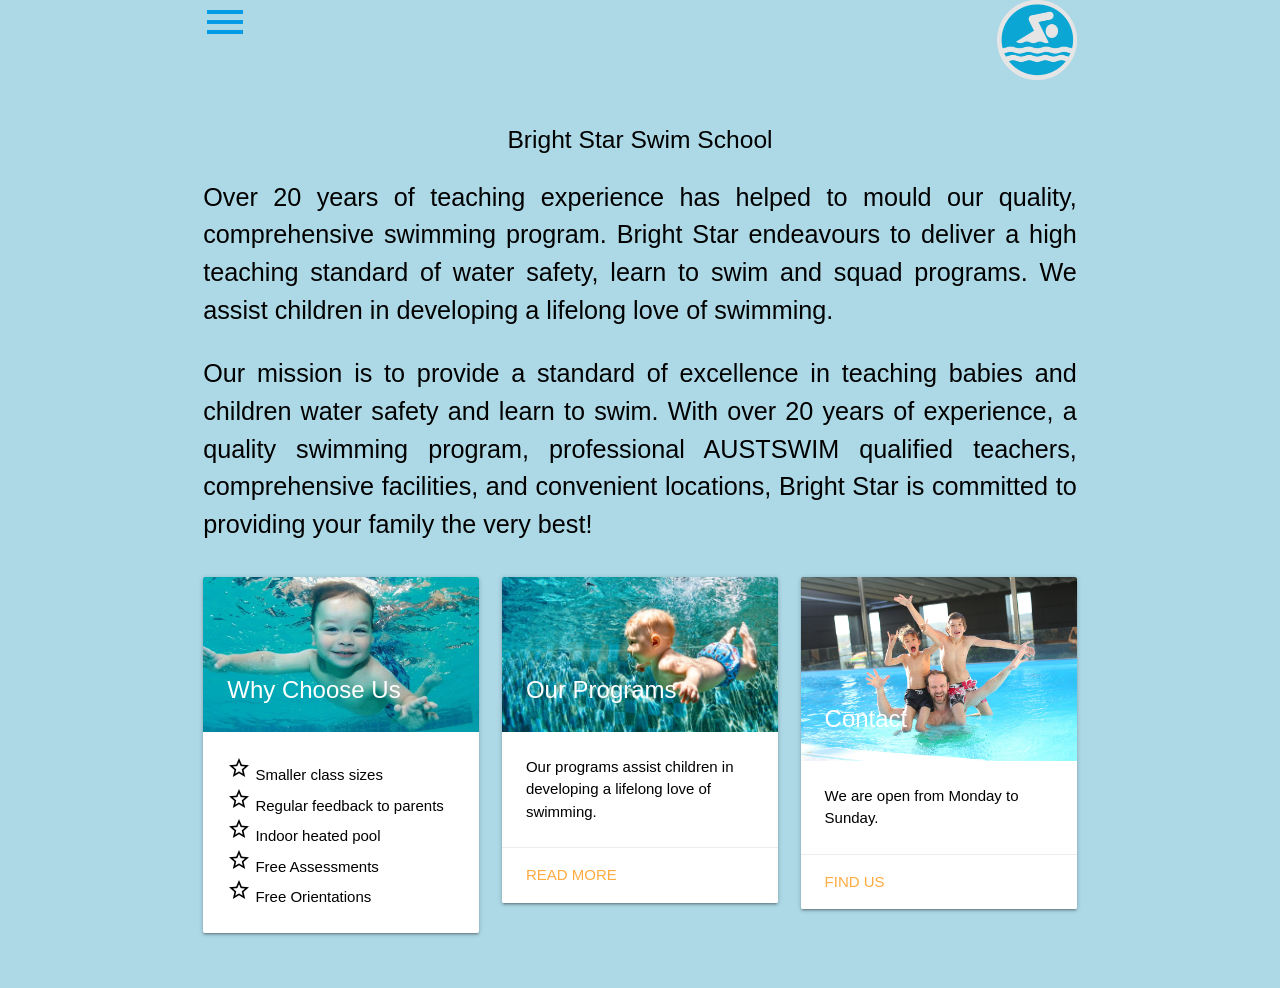
==== index.html @ cf5e9abb "0918" ====
<!DOCTYPE html>
<html lang="en">

<head>
  <!--Let browser know website is optimized for mobile-->
  <meta charset="UTF-8">
  <meta name="viewport" content="width=device-width, initial-scale=1.0">
  <title>Bright Star Swim School</title>
  <link href="./manifest.json" />
  <link rel="stylesheet" href="./css/style.css" />
  <script src="./app.js" defer></script>
  <link rel="stylesheet" href="https://use.fontawesome.com/releases/v5.0.6/css/all.css" />

  <!--Import Google Icon Font-->
  <link href="https://fonts.googleapis.com/icon?family=Material+Icons" rel="stylesheet">
  <!-- Compiled and minified CSS -->
  <link rel="stylesheet" href="https://cdnjs.cloudflare.com/ajax/libs/materialize/1.0.0/css/materialize.min.css">

</head>

<body class="container">
  <header>
    <div class="row">
      <!-- sidebar -->
      <div class="col s2">
        <ul id="slide-out" class="sidenav">
          <li class="navshow" id="register" onclick="fre()"><a class="waves-effect" href="#registerpage"><i
                class="material-icons">account_box</i>Register</a>
          </li>
          <li class="navshow" id="login" onclick="flogin()"><a class="waves-effect" href="#registerpage"><i
                class="material-icons">account_box</i>Log In</a>
          </li>
          <li class="navshow" id="logout" onclick="flogout()"><a class="waves-effect" href="#registerpage"><i
                class="material-icons">account_box</i>Log Out</a>
          </li>
          <li class="navshow" id="home" onclick="fho()"><a class="waves-effect" href="#homepage"><i
                class="material-icons">home</i>Home</a>
          </li>
          <li class="navshow" id="program" onclick="fpr()"><a class="waves-effect" href="#programpage"><i
                class="material-icons">view_list</i>Programs</a>
          </li>
          <li class="navshow" id="classes" onclick="fcl()"><a class="waves-effect" href="#classpage"><i
                class="material-icons">access_time</i>Search
              Classes</a></li>
          <li class="navshow" id="enroll" onclick="fen()"><a class="waves-effect" href="#enrollpage"><i
                class="material-icons">filter_center_focus</i>Enroll</a>
          </li>
          <li class="navshow" id="myclass" onclick="fmy()"><a class="waves-effect" href="#myclasspage"><i
                class="material-icons">class</i>My
              Class</a></li>
          <li class="navshow" id="contact" onclick="fco()"><a class="waves-effect" href="#contactpage"><i
                class="material-icons">contact_phone</i>Contact</a>
          </li>
          <li>
            <div class="divider"></div>
          </li>
          <li class="navshow" id="setting" onclick="fse()"><a class="waves-effect" href="#settingpage"><i
                class="material-icons">settings</i>Account
              Setting</a></li>
        </ul>
        <a href="#" data-target="slide-out" class="sidenav-trigger"><i class="material-icons"
            style="padding: 10px; transform: scale(2);">menu</i></a>
      </div>
      <div class="col s10">
        <img width="80px" height="80px" src="images/swim.png" alt="logo" />
      </div>
    </div>
  </header>

  <section>
    <!-- register page-->
    <div class="display" id="registerpage">
      <h5>Register to be Student</h5>
      <fieldset class="section container">
        <div class="row">
          <div class="col s12">
            <!-- username -->
            <div class="row">
              <div class="input-field col s12">
                <i class="material-icons prefix">people</i>
                <input class="validate" id="un" type="text" title="user name" pattern="(?!.*fuck)[A-Za-z]{3,128}"
                  name="username" required />
                <label for="un">User Name</label>
                <div class="error" id="errorun">
                  Please enter a valid username
                </div>
              </div>
            </div>
            <!-- email -->
            <div class="row">
              <div class="input-field col s12">
                <i class="material-icons prefix">email</i>
                <input class="em validate" id="em" type="email" pattern="[a-z0-9._%+-]+@[a-z0-9.-]+\.[a-z]{2,}$"
                  title="email" name="email" required />
                <label for="em">Email</label>
                <!-- <span class="helper-text" data-error="wrong" data-success="right">Helper text</span> -->
                <div class="error" id="errorem">Please enter a valid Email</div>
              </div>
            </div>
            <!-- password1 -->
            <a class="btn-flat tooltipped" data-position="bottom"
              data-tooltip="Must contain at least one number and one uppercase and lowercase letter, and at least 8 or more characters">password
              rules</a>
            <div class="row">
              <div class="input-field col s12">
                <i class="material-icons prefix">vpn_key</i>
                <input id="psw1a" type="password" class="validate" pattern="(?=.*\d)(?=.*[a-z])(?=.*[A-Z]).{8,}"
                  minlength="8" required>
                <label for="psw1a">Password</label>
                <div class="error" id="errorpsw1">
                  <p>Password must contain the following:</p>
                  <p>A <b>lowercase</b> letter</p>
                  <p>A <b>capital (uppercase)</b> letter</p>
                  <p>A <b>number</b></p>
                  <p>Minimum <b>8 characters</b></p>
                </div>
              </div>
            </div>
            <!-- password2 -->
            <div class="row">
              <div class="input-field col s12">
                <i class="material-icons prefix">vpn_key</i>
                <input id="psw2a" type="password" class="validate" pattern="(?=.*\d)(?=.*[a-z])(?=.*[A-Z]).{8,}"
                  minlength="8" required>
                <label for="psw2a">Password Again</label>
                <div class="error" id="errorpsw2">
                  <p>Password must contain the following:</p>
                  <p class="invalid">A <b>lowercase</b> letter</p>
                  <p class="invalid">A <b>capital (uppercase)</b> letter</p>
                  <p class="invalid">A <b>number</b></p>
                  <p class="invalid">Minimum <b>8 characters</b></p>
                </div>
                <div class="error" id="samepsw">
                  <p>Two passwords are not same.</p>
                </div>
              </div>
              <button class="btn light-blue" onclick="revealPasswords()" type="button" style="margin-left: 20px;"><i
                  class="material-icons">remove_red_eye</i></button>
            </div>

            <button class="btn-floating btn-large pulse light-blue" type="submit" name="action"
              onclick="handleReg(event)">Go
            </button>
      </fieldset>
    </div>

    <!-- login page -->
    <div class="display row" id="loginpage">
      <h5>Log In</h5>
      <fieldset class="section">
        <div class="row">
          <div class="col s12">
            <!-- username -->
            <div class="row">
              <div class="input-field col s12">
                <i class="material-icons prefix">people</i>
                <input class="validate" id="unb" type="text" title="user name" pattern="(?!.*fuck)[A-Za-z]{3,128}"
                  name="username" required />
                <label for="unb">User Name</label>
              </div>
            </div>
            <!-- password -->
            <div class="row">
              <div class="input-field col s12">
                <i class="material-icons prefix">vpn_key</i>
                <input id="psw1b" type="password" class="validate" minlength="3" required>
                <label for="psw1b">Password</label>
              </div>
            </div>
            <!-- remeber me -->
            <label>
              <input type="checkbox" class="filled-in" checked="checked" />
              <span>Remeber Me</span>
            </label>

            <button class="btn waves-effect waves-light light-blue" type="submit" name="action"
              onclick="submitLogin(event)">Submit
              <i class="material-icons right">send</i>
            </button>

            <div id="welcomearea"></div>
      </fieldset>

    </div>

    <!-- homepage -->
    <div class="display" id="homepage">
      <div class="row">
        <div class="col s12" style="text-align:justify">
          <h5>Bright Star Swim School</h5>
          <p class="flow-text">Over 20 years of teaching experience has helped to mould our quality,
            comprehensive
            swimming program. Bright Star endeavours to deliver a high teaching standard of water safety, learn to swim
            and squad programs. We assist children in developing a lifelong love of swimming.</p>
          <p class="flow-text">Our mission is to provide a standard of excellence in teaching babies and children water
            safety and learn to swim. With over 20 years of experience, a quality swimming program, professional
            AUSTSWIM qualified teachers, comprehensive facilities, and convenient locations, Bright Star is committed to
            providing your
            family the very best!</p>
        </div>
        <div class="row">
          <div class="col s12 m4">
            <div class="card">
              <div class="card-image">
                <img src="images/1.jpg">
                <span class="card-title">Why Choose Us</span>
              </div>
              <div class="card-content">
                <p><i class="material-icons">star_border</i> Smaller class sizes</p>
                <p><i class="material-icons">star_border</i> Regular feedback to parents</p>
                <p><i class="material-icons">star_border</i> Indoor heated pool</p>
                <p><i class="material-icons">star_border</i> Free Assessments</p>
                <p><i class="material-icons">star_border</i> Free Orientations</p>
              </div>
            </div>
          </div>
          <div class="col s12 m4">
            <div class="card">
              <div class="card-image">
                <img src="images/2.jpg">
                <span class="card-title">Our Programs</span>
              </div>
              <div class="card-content">
                <p>Our programs assist children in developing
                  a lifelong love of swimming.</p>
              </div>
              <div class="card-action">
                <a href="#programpage" onclick="fpr()">read more</a>
              </div>
            </div>
          </div>
          <div class="col s12 m4">
            <div class="card">
              <div class="card-image">
                <img src="images/3.jpg">
                <span class="card-title">Contact</span>
              </div>
              <div class="card-content">
                <p>We are open from Monday to Sunday.</p>
              </div>
              <div class="card-action">
                <a href="#contactpage" onclick="fco()">find us</a>
              </div>
            </div>
          </div>
        </div>
      </div>


    </div>

    <!-- program intro page-->
    <div class="display" id="programpage">
      <div id="programs"></div>
      <div class="row">
        <div class="col s12">
          <div class="card">
            <div class="card-image">
              <img src="images/1.jpg">
              <span class="card-title">Parent & Baby</span>
            </div>
            <div class="card-content">
              <h5>6 Months to 3 Years Old</h5>
              <p>Parent & Baby is focused on developing trust between parent and child in the water, while
                re-enforcing safety skills in and around the water</p>
              <h6>requirement:</h6>
              <p>none</p>
            </div>
            <div class="card-action">
              <a href="#enrollpage" onclick="fen()">enroll now</a>
            </div>
          </div>
        </div>
        <div class="col s12">
          <div class="card">
            <div class="card-image">
              <img src="images/1.jpg">
              <span class="card-title">Parent & Baby</span>
            </div>
            <div class="card-content">
              <h5>6 Months to 3 Years Old</h5>
              <p>Parent & Baby is focused on developing trust between parent and child in the water, while
                re-enforcing safety skills in and around the water</p>
              <h6>requirement:</h6>
              <p>none</p>
            </div>
            <div class="card-action">
              <a href="#enrollpage" onclick="fen()">enroll now</a>
            </div>
          </div>
        </div>
        <div class="col s12">
          <div class="card">
            <div class="card-image">
              <img src="images/1.jpg">
              <span class="card-title">Parent & Baby</span>
            </div>
            <div class="card-content">
              <h5>6 Months to 3 Years Old</h5>
              <p>Parent & Baby is focused on developing trust between parent and child in the water, while
                re-enforcing safety skills in and around the water</p>
              <h6>requirement:</h6>
              <p>none</p>
            </div>
            <div class="card-action">
              <a href="#enrollpage" onclick="fen()">enroll now</a>
            </div>
          </div>
        </div>
      </div>
    </div>

    <!-- all classes page-->
    <div class="display" id="classpage">
      <h5>Search Classes</h5>
      <!-- program filter -->
      <div class="row">
        <div class="input-field col s8">
          <select>
            <option value="" disabled selected>by program</option>
            <option value="1">parent and baby</option>
            <option value="2">leap frog</option>
            <option value="3">safe swimming</option>
            <option value="4">swim perfect</option>
            <option value="5">pre-team</option>
          </select>
        </div>
        <div class="input-field col s4">
          <a class="waves-effect waves-light btn light-blue" onclick="getClassesByProgram()">search</a>
        </div>
      </div>
      <!-- class-time filter -->
      <div class="row">
        <div class="input-field col s8">
          <select>
            <option value="" disabled selected>by time</option>
            <option value="1">Mon</option>
            <option value="2">Tue</option>
            <option value="3">wed</option>
            <option value="4">Thu</option>
            <option value="5">Fri</option>
            <option value="6">Sat</option>
          </select>
        </div>
        <div class="input-field col s4">
          <a class="waves-effect waves-light btn light-blue" onclick="getClassesByTime()">search</a>
        </div>
      </div>
      <div id="showclasses"></div>
    </div>

    <!-- enroll page -->
    <div id="enrollpage" class="display">
      <h5>Enroll a Class</h5>
      <fieldset class="section container">
        <div class="row">
          <div class="col s12">
            <!-- first name -->
            <div class="row">
              <div class="input-field col s12">
                <i class="material-icons prefix">child_care</i>
                <input class="validate" id="fn" type="text" title="first name" pattern="(?!.*fuck)[A-Za-z]{3,128}"
                  name="first name" required />
                <label for="fn">Student's First Name</label>
                <div class="error" id="errorfn">
                  Please enter a valid first name
                </div>
              </div>
            </div>
            <!-- last name -->
            <div class="row">
              <div class="input-field col s12">
                <i class="material-icons prefix">account_circle</i>
                <input class="validate" id="ln" type="text" title="last name" pattern="(?!.*fuck)[A-Za-z]{3,128}"
                  name="last name" required />
                <label for="ln">Student's Last Name</label>
                <div class="error" id="errorln">
                  Please enter a valid first name
                </div>
              </div>
            </div>
            <!-- gender -->
            <div class="row" id="gender">
              <i class="material-icons">wc</i>
              <p>
                <label>
                  <input class="with-gap gender" name="group" type="radio" />
                  <span>male</span>
                </label>
              </p>
              <p>
                <label>
                  <input class="with-gap gender" name="group" type="radio" />
                  <span>female</span>
                </label>
              </p>
              <p>
                <label>
                  <input class="with-gap gender" name="group" type="radio" />
                  <span>other</span>
                </label>
              </p>
              <div class="error" id="errorgender"></div>
            </div>
            <!-- birthdate -->
            <div class="row">
              <div class="input-field col s12">
                <i class="material-icons prefix">cake</i>
                <input type="text" class="datepicker validate" id="dob" type="date" title="date of birth"
                  name="date of birth" max="August 01,2020" required />
                <label for="dob">Date of Birth</label>
                <div class="error" id="errordob">
                  Please input a valid data of birth
                </div>
              </div>
            </div>
            <!-- phone -->
            <div class="row">
              <div class="input-field col s12">
                <i class="material-icons prefix">phone</i>
                <input class="validate" id="p2" type="text" pattern="[0-9{6}" minlength="6" maxlength="20" title="phone"
                  name="phone" required />
                <label for="p2">Phone</label>
                <div class="error" id="errorp2">Please enter a valid phone</div>
              </div>
            </div>
            <!-- address -->
            <!-- <div class="row">
              <div class="input-field col s12">
                <i class="material-icons prefix">account_balance</i>
                <input class="validate" id="ad" type="text" pattern="[0-9{6}" minlength="6" maxlength="20"
                  title="address" name="address" required />
                <label for="ad">Address</label>
                <div class="error" id="errorad">Please enter a valid address</div>
              </div>
            </div> -->
            <div class="row">
              <div class="input-field col s12">
                <i class="material-icons prefix">account_balance</i>
                <input type="search" class="form-input validate" id="addrs_1" placeholder="Address" autocomplete="off_1"
                  required></input>
                <input type="search" class="form-input validate" id="suburb" placeholder="Suburb" autocomplete="off_1"
                  required></input>
                <input type="search" class="form-input validate" id="state" placeholder="State" autocomplete="off_1"
                  required></input>
                <input type="search" class="form-input validate" id="postcode" placeholder="Postcode"
                  autocomplete="off_1" required></input>
                <div class="error" id="errorad">Please enter a valid address</div>
              </div>
            </div>

            <!-- program  -->
            <div class="input-field col s12">
              <i class="material-icons prefix">event</i>
              <select id="pro" required>
                <option value="" disabled selected>Choose Program</option>
                <option value="1">Option 1</option>
                <option value="2">Option 2</option>
                <option value="3">Option 3</option>
                <option value="4">Option 4</option>
                <option value="5">Option 5</option>
                <option value="6">Option 6</option>
              </select>
              <div class="error" id="errorpro">Please choose a program</div>
            </div>
            <!-- class -->
            <div class="input-field col s12">
              <i class="material-icons prefix">access_alarms</i>
              <select id="cla" required>
                <option value="" disabled selected>Choose Class Time</option>
                <option value="1">Option 1</option>
                <option value="2">Option 2</option>
                <option value="3">Option 3</option>
                <option value="4">Option 4</option>
                <option value="5">Option 5</option>
                <option value="6">Option 6</option>
              </select>
              <div class="error" id="errorcla">Please choose a class time</div>
            </div>
            <!-- special health conditions -->
            <div class="col s12">
              <div class="row">
                <div class="input-field col s12">
                  <i class="material-icons prefix">mode_edit</i>
                  <textarea id="textarea2" class="materialize-textarea" data-length="200"></textarea>
                  <label for="textarea2">Special Health Conditions</label>
                </div>
              </div>
            </div>

            <!-- Modal Trigger + waves effect -->
            <a class="waves-effect waves-light btn modal-trigger light-blue" href="#modal1"
              style="margin-left:10px;">Policies</a>
            <!-- Modal Structure -->
            <div id="modal1" class="modal">
              <div class="modal-content">
                <h4>Policies</h4>
                <p>All children under the age of 3, or those who are not fully potty-trained regardless of age, must
                  wear a fitted, reusable swim diaper. Cloth diapers, regular disposable diapers, or commercial swim
                  diapers (Huggies, Little Swimmers, or Pampers Splashers) are NOT acceptable.</p>
                <p>All families will be charged an on time registration fee. This fee is good until you drop out of the
                  program.</p>
                <p>I understand, agree, and acknowledge that there are risks inherent in sports activities conducted by
                  Bright Star Swim School, including but not limited to paralyzing injuries, brain injuries, and death.
                  These activities may be of a hazardous nature and/or may include activities such as swimming, diving,
                  a variety of strenuous exercise and physical activities. I willingly agree to comply with the stated
                  and customary terms and conditions for participation. If, however, I observe any unusual significant
                  hazard during my presence or participation, I will remove myself from participation and bring such to
                  the attention of Bright Star Swim School immediately.</p>
                <p>I hereby authorize any representatives of Bright Star to have the participant treated in any medical
                  emergency during his/her participation in the Activities. Further, the participant and/or
                  parent/guardian agrees to pay all costs associated with medical care for and transportation of the
                  participant. I have notified the Bright Star in writing of any
                  medical/health problems of which the Bright Star' staff should be aware prior to participating in the
                  Activities.</p>
              </div>
              <div class="modal-footer">
                <a href="#!" class="modal-close waves-effect waves-green btn-flat">ok, i understand</a>
              </div>
            </div>

            <!-- checkbox -->
            <div id="terms">
              <label>
                <input type="checkbox" id="checkit" />
                <span>Agree to Policies</span>
              </label>
            </div>
            <!-- submit and alert -->
            <div>
              <input id="submitme" type="submit" value="Enroll" onclick="validateEnroll(event)" disabled />
            </div>

            <div id="bigerror"></div>
          </div>
        </div>
      </fieldset>
    </div>


    <!-- my class page-->
    <div class="display" id="myclasspage">
      <div class="row">
        <div class="col s12 m6">
          <div class="card blue-grey darken-1">
            <div class="card-content white-text">
              <span class="card-title">My Class</span>
              <p>Program: Baby and Parent</p>
              <p>Class time: Monday 10am-10.30am</p>
              <p>Trainer: Dow Snow</p>
            </div>
            <div class="card-action">
              <a href="#">Student List</a>
              <a href="#">Check Photos</a>
            </div>
          </div>
        </div>
      </div>
    </div>

    <!-- contact page -->
    <div class="display" id="contactpage">

    </div>

    <!-- my account setting page-->
    <div class="display" id="settingpage">
      <!-- Switch light-->
      <div class="row">
        <h6>Turn On/Off the Light:</h6>
        <div class="switch">
          <label>
            On
            <input type="checkbox" id="bkndcheck" onchange="switchbg(this)">
            <span class="lever"></span>
            Off
          </label>
        </div>
      </div>
      <!-- change password -->
      <div class="row">
        <h6>Change Your Password:</h6>
        <div class="row">
          <div class="col s12">
            <!-- password1 -->
            <div class="row">
              <div class="input-field col s12">
                <i class="material-icons prefix">vpn_key</i>
                <input id="psw1" type="password" class="validate" pattern="(?=.*\d)(?=.*[a-z])(?=.*[A-Z]).{8,}"
                  minlength="8" required>
                <label for="password">New Password</label>
                <div class="error" id="errorpsw1">
                  <p>Password must contain the following:</p>
                  <p>A <b>lowercase</b> letter</p>
                  <p>A <b>capital (uppercase)</b> letter</p>
                  <p>A <b>number</b></p>
                  <p>Minimum <b>8 characters</b></p>
                </div>
              </div>
            </div>
            <!-- password2 -->
            <div class="row">
              <div class="input-field col s12">
                <i class="material-icons prefix">vpn_key</i>
                <input id="psw2" type="password" class="validate" pattern="(?=.*\d)(?=.*[a-z])(?=.*[A-Z]).{8,}"
                  minlength="8" required>
                <label for="password">New Password Again</label>
                <div class="error" id="errorpsw2">
                  <p>Password must contain the following:</p>
                  <p class="invalid">A <b>lowercase</b> letter</p>
                  <p class="invalid">A <b>capital (uppercase)</b> letter</p>
                  <p class="invalid">A <b>number</b></p>
                  <p class="invalid">Minimum <b>8 characters</b></p>
                </div>
                <div class="error" id="samepsw">
                  <p>Two passwords are not same.</p>
                </div>
              </div>
              <button class="btn light-blue" onclick="revealPasswords()" type="button" style="margin-left: 20px;"><i
                  class="material-icons">remove_red_eye</i></button>
            </div>
            <button class="btn blue" type="submit" name="action" onclick="validateP(event)">save
            </button>
          </div>
        </div>


      </div>
    </div>
  </section>
</body>

<script src="https://ajax.googleapis.com/ajax/libs/jquery/3.5.1/jquery.min.js"></script>
<!-- Compiled and minified JavaScript -->
<script src="https://cdnjs.cloudflare.com/ajax/libs/materialize/1.0.0/js/materialize.min.js"></script>

<script>
  $(document).ready(function () {
    $('.modal').modal();
  });
</script>
<script>
  $(document).ready(function () {
    $('.collapsible').collapsible();
  });
</script>
<script>
  $(document).ready(function () {
    $('.tooltipped').tooltip();
  });
</script>
<script>
  $(document).ready(function () {
    $('.datepicker').datepicker();
  });
</script>
<script>
  $(document).ready(function () {
    $('.sidenav').sidenav();
  });
</script>
<script>
  $(document).ready(function () {
    $('select').formSelect();
  });
</script>
<script>
  $(document).ready(function () {
    $('input#input_text, textarea#textarea2').characterCounter();
  });
</script>

</html>
---- css/style.css ----
* {
  -webkit-box-sizing: border-box;
  box-sizing: border-box;
}

html {
  font-family: Arial;
  font-size: 20px;
}

body {
  width: 100%;
  position: relative;
  margin: auto;
}

header {
  width: 100%;
  min-height: 50px;
  border-radius: 2px;
  margin-bottom: 30px;
}

header img {
  float: right;
}
h5{
  text-align: center;
}
fieldset {
  width: 100%;
  border: 1px solid lightblue;
  border-radius: 10px;
  background-color: white;
  padding: 50px;
}
legend {
  font-size: 1.6em;
}
#gender {
  width: 100%;
  display: flex;
  flex-wrap: wrap;
  justify-content: flex-start;
  margin: 20px 0;
}
.error {
  display: none;
  width: 100%;
  float: left;
  padding-left: 2%;
  font-size: 0.8em;
  color: red;
  margin: 20px 0;
}
input[type="button"],
input[type="submit"] {
  width: 100px;
  float: left;
  background-color: green;
  color: white;
  padding: 12px 20px;
  margin: 8px 0px;
  border: none;
  border-radius: 5px;
  text-align: center;
  cursor: pointer;
}
input[type="button"]:hover,
input[type="submit"]:hover {
  background-color: blue;
}
input[type="submit"]:disabled {
  background-color: grey;
  cursor: unset;
}
#terms {
  margin: 30px 10px;
}
#terms input[type="checkbox"] {
  width: 20px;
  height: 20px;
}
#submitme {
  min-width: 100px;
  font-size: 20px;
  padding: 12px 20px;
  margin: 30px 0;
  border: none;
  border-radius: 5px;
  text-align: center;
}
#bigerror {
  position: fixed;
  bottom: 0;
  left: 20%;
  width: 60%;
  min-height: 100px;
  padding: 30px;
  text-align: center;
  font-size: 1.5em;
  color: white;
  border: 2px solid #ccc;
  border-radius: 15px;
  box-sizing: border-box;
  background-color:rgba(51, 167, 206, 0.796);
  display: none;
}
#welcomearea {
  position: fixed;
  bottom: 0;
  left: 20%;
  width: 60%;
  min-height: 100px;
  padding: 30px;
  text-align: center;
  font-size: 1.5em;
  color: white;
  border: 2px solid #ccc;
  border-radius: 15px;
  box-sizing: border-box;
  background-color: rgba(51, 167, 206, 0.796);
  display: none;
}
a {
  text-decoration: none;
}
#loginpage button{
  margin-top: 20px;
 margin-left: 90px;
}
#registerpage .pulse{
  margin-top: 30px;
  margin-left: 90px;
}
#enrollpage #submitme{
  margin-left: 80px;
}
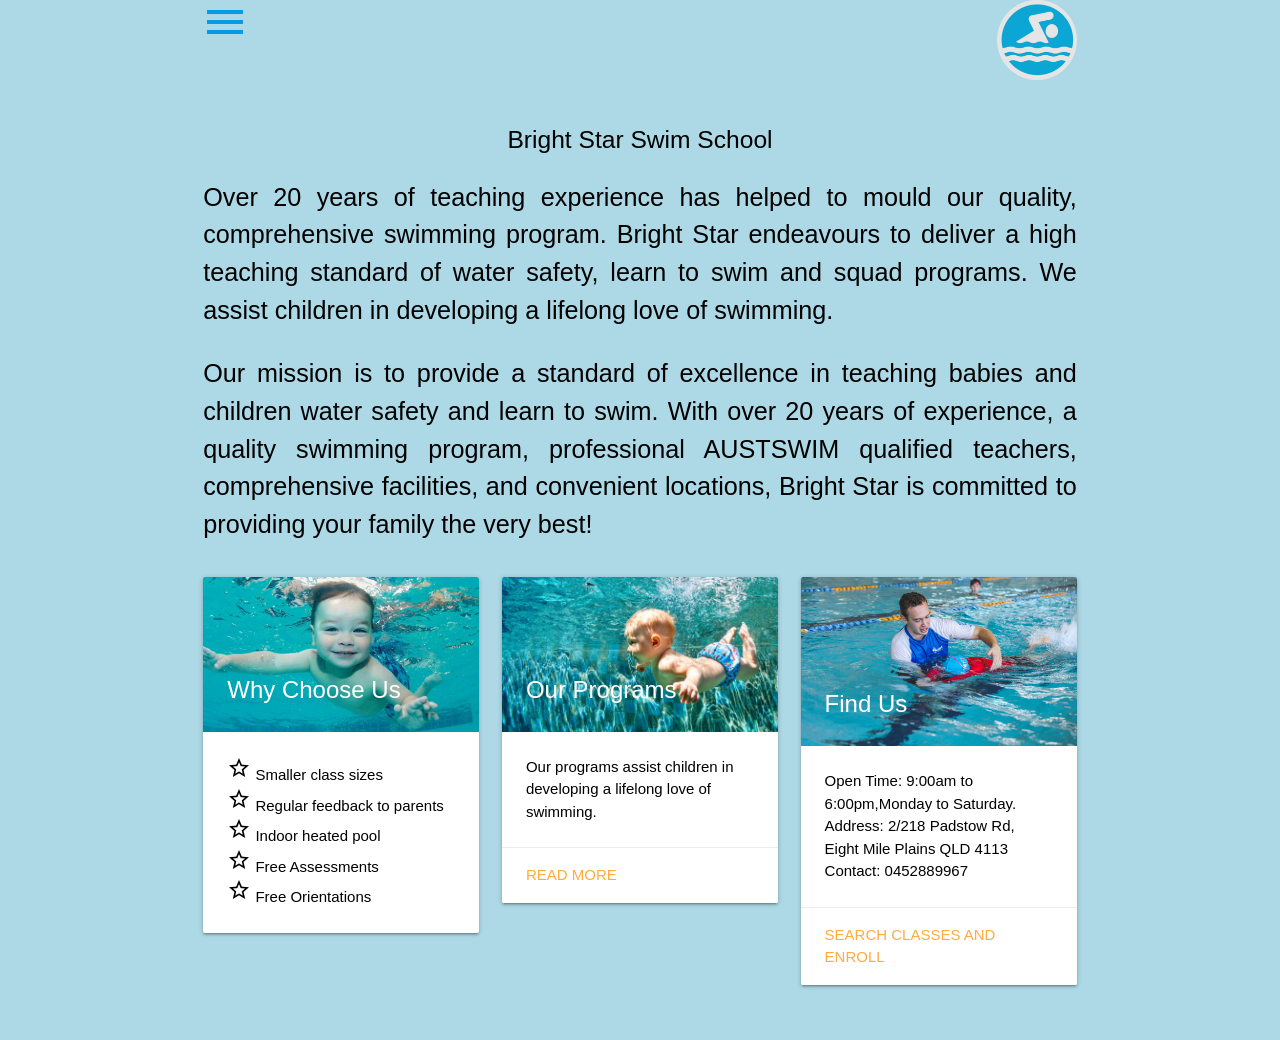
==== commit 85aac791: "1018" ====
--- a/index.html
+++ b/index.html
@@ -30,33 +30,28 @@
           <li class="navshow" id="login" onclick="flogin()"><a class="waves-effect" href="#registerpage"><i
                 class="material-icons">account_box</i>Log In</a>
           </li>
-          <li class="navshow" id="logout" onclick="flogout()"><a class="waves-effect" href="#registerpage"><i
+          <li class="navshow" id="logout" onclick="logout()"><a class="waves-effect" href="#registerpage"><i
                 class="material-icons">account_box</i>Log Out</a>
           </li>
           <li class="navshow" id="home" onclick="fho()"><a class="waves-effect" href="#homepage"><i
                 class="material-icons">home</i>Home</a>
           </li>
           <li class="navshow" id="program" onclick="fpr()"><a class="waves-effect" href="#programpage"><i
-                class="material-icons">view_list</i>Programs</a>
+                class="material-icons">view_list</i>Programs Introduction</a>
           </li>
           <li class="navshow" id="classes" onclick="fcl()"><a class="waves-effect" href="#classpage"><i
-                class="material-icons">access_time</i>Search
-              Classes</a></li>
-          <li class="navshow" id="enroll" onclick="fen()"><a class="waves-effect" href="#enrollpage"><i
-                class="material-icons">filter_center_focus</i>Enroll</a>
-          </li>
+                class="material-icons">filter_center_focus</i>Search and Enroll</a></li>
           <li class="navshow" id="myclass" onclick="fmy()"><a class="waves-effect" href="#myclasspage"><i
                 class="material-icons">class</i>My
               Class</a></li>
-          <li class="navshow" id="contact" onclick="fco()"><a class="waves-effect" href="#contactpage"><i
+          <!-- <li class="navshow" id="contact" onclick="fco()"><a class="waves-effect" href="#contactpage"><i
                 class="material-icons">contact_phone</i>Contact</a>
-          </li>
+          </li> -->
           <li>
             <div class="divider"></div>
           </li>
           <li class="navshow" id="setting" onclick="fse()"><a class="waves-effect" href="#settingpage"><i
-                class="material-icons">settings</i>Account
-              Setting</a></li>
+                class="material-icons">settings</i>Account Setting</a></li>
         </ul>
         <a href="#" data-target="slide-out" class="sidenav-trigger"><i class="material-icons"
             style="padding: 10px; transform: scale(2);">menu</i></a>
@@ -167,10 +162,10 @@
                 <label for="psw1b">Password</label>
               </div>
             </div>
-            <!-- remeber me -->
+            <!-- remember me -->
             <label>
-              <input type="checkbox" class="filled-in" checked="checked" />
-              <span>Remeber Me</span>
+              <input type="checkbox" class="filled-in" id="rm" checked="checked" />
+              <span>Remember Me</span>
             </label>
 
             <button class="btn waves-effect waves-light light-blue" type="submit" name="action"
@@ -225,7 +220,7 @@
                   a lifelong love of swimming.</p>
               </div>
               <div class="card-action">
-                <a href="#programpage" onclick="fpr()">read more</a>
+                <a href="#programpage" onclick="fpr()">Read More</a>
               </div>
             </div>
           </div>
@@ -233,13 +228,15 @@
             <div class="card">
               <div class="card-image">
                 <img src="images/3.jpg">
-                <span class="card-title">Contact</span>
+                <span class="card-title">Find Us</span>
               </div>
               <div class="card-content">
-                <p>We are open from Monday to Sunday.</p>
+                <p>Open Time: 9:00am to 6:00pm,Monday to Saturday.</p>
+                <p>Address: 2/218 Padstow Rd, Eight Mile Plains QLD 4113</p>
+                <p>Contact: 0452889967</p>
               </div>
               <div class="card-action">
-                <a href="#contactpage" onclick="fco()">find us</a>
+                <a href="#contactpage" onclick="fcl()">Search Classes and Enroll</a>
               </div>
             </div>
           </div>
@@ -252,62 +249,6 @@
     <!-- program intro page-->
     <div class="display" id="programpage">
       <div id="programs"></div>
-      <div class="row">
-        <div class="col s12">
-          <div class="card">
-            <div class="card-image">
-              <img src="images/1.jpg">
-              <span class="card-title">Parent & Baby</span>
-            </div>
-            <div class="card-content">
-              <h5>6 Months to 3 Years Old</h5>
-              <p>Parent & Baby is focused on developing trust between parent and child in the water, while
-                re-enforcing safety skills in and around the water</p>
-              <h6>requirement:</h6>
-              <p>none</p>
-            </div>
-            <div class="card-action">
-              <a href="#enrollpage" onclick="fen()">enroll now</a>
-            </div>
-          </div>
-        </div>
-        <div class="col s12">
-          <div class="card">
-            <div class="card-image">
-              <img src="images/1.jpg">
-              <span class="card-title">Parent & Baby</span>
-            </div>
-            <div class="card-content">
-              <h5>6 Months to 3 Years Old</h5>
-              <p>Parent & Baby is focused on developing trust between parent and child in the water, while
-                re-enforcing safety skills in and around the water</p>
-              <h6>requirement:</h6>
-              <p>none</p>
-            </div>
-            <div class="card-action">
-              <a href="#enrollpage" onclick="fen()">enroll now</a>
-            </div>
-          </div>
-        </div>
-        <div class="col s12">
-          <div class="card">
-            <div class="card-image">
-              <img src="images/1.jpg">
-              <span class="card-title">Parent & Baby</span>
-            </div>
-            <div class="card-content">
-              <h5>6 Months to 3 Years Old</h5>
-              <p>Parent & Baby is focused on developing trust between parent and child in the water, while
-                re-enforcing safety skills in and around the water</p>
-              <h6>requirement:</h6>
-              <p>none</p>
-            </div>
-            <div class="card-action">
-              <a href="#enrollpage" onclick="fen()">enroll now</a>
-            </div>
-          </div>
-        </div>
-      </div>
     </div>
 
     <!-- all classes page-->
@@ -316,13 +257,13 @@
       <!-- program filter -->
       <div class="row">
         <div class="input-field col s8">
-          <select>
-            <option value="" disabled selected>by program</option>
-            <option value="1">parent and baby</option>
-            <option value="2">leap frog</option>
-            <option value="3">safe swimming</option>
-            <option value="4">swim perfect</option>
-            <option value="5">pre-team</option>
+          <select id="program_id" name="program_id">
+            <option value="" disabled selected>Choose a program</option>
+            <option value="1">Parent and Baby</option>
+            <option value="2">Leap Frog</option>
+            <option value="3">Safe Swimming</option>
+            <option value="4">Swim Perfect</option>
+            <option value="5">Pre-Team</option>
           </select>
         </div>
         <div class="input-field col s4">
@@ -332,21 +273,24 @@
       <!-- class-time filter -->
       <div class="row">
         <div class="input-field col s8">
-          <select>
-            <option value="" disabled selected>by time</option>
-            <option value="1">Mon</option>
-            <option value="2">Tue</option>
-            <option value="3">wed</option>
-            <option value="4">Thu</option>
-            <option value="5">Fri</option>
-            <option value="6">Sat</option>
+          <select id="days" name="days">
+            <option value="" disabled selected>Choose a day</option>
+            <option value="Mon">Monday</option>
+            <option value="Tue">Tuesday</option>
+            <option value="Wed">Wednesday</option>
+            <option value="Thu">Thursday</option>
+            <option value="Fri">Friday</option>
+            <option value="Sat">Saturday</option>
           </select>
         </div>
         <div class="input-field col s4">
-          <a class="waves-effect waves-light btn light-blue" onclick="getClassesByTime()">search</a>
-        </div>
-      </div>
-      <div id="showclasses"></div>
+          <a class="waves-effect waves-light btn light-blue" onclick="getClassesByDay()">search</a>
+        </div>
+      </div>
+
+      <div id="showclasses" class="row">
+
+      </div>
     </div>
 
     <!-- enroll page -->
@@ -354,6 +298,34 @@
       <h5>Enroll a Class</h5>
       <fieldset class="section container">
         <div class="row">
+
+          <!-- program  -->
+          <div class="input-field col s12">
+            <label for="program1">Selected Program</label>
+            <i class="material-icons prefix">pool</i>
+            <input type="search" placeholder="Program" class="form-input" id="program1" readonly></input>
+          </div>
+          <!-- date -->
+          <div class="input-field col s12">
+            <label for="day1">Time</label>
+            <i class="material-icons prefix">event</i>
+            <input type="search" placeholder="Date" class="form-input" id="day1" readonly></input>
+          </div>
+          <!-- trainer -->
+          <div class="input-field col s12">
+            <label for="trainer1">Trainer</label>
+            <i class="material-icons prefix">face</i>
+            <input type="search" placeholder="Trainer" class="form-input" id="trainer1" readonly></input>
+          </div>
+          <!-- price  -->
+          <div class="input-field col s12">
+            <label for="price1">Price</label>
+            <i class="material-icons prefix">attach_money</i>
+            <input type="search" placeholder="Price" class="form-input" id="price1" readonly></input>
+          </div>
+          <!-- class -->
+          <input id="classId" hidden></input>
+
           <div class="col s12">
             <!-- first name -->
             <div class="row">
@@ -384,19 +356,19 @@
               <i class="material-icons">wc</i>
               <p>
                 <label>
-                  <input class="with-gap gender" name="group" type="radio" />
+                  <input class="with-gap gender" value="Male" name="group" type="radio" />
                   <span>male</span>
                 </label>
               </p>
               <p>
                 <label>
-                  <input class="with-gap gender" name="group" type="radio" />
+                  <input class="with-gap gender" value="Female" name="group" type="radio" />
                   <span>female</span>
                 </label>
               </p>
               <p>
                 <label>
-                  <input class="with-gap gender" name="group" type="radio" />
+                  <input class="with-gap gender" value="Other" name="group" type="radio" />
                   <span>other</span>
                 </label>
               </p>
@@ -418,22 +390,22 @@
             <div class="row">
               <div class="input-field col s12">
                 <i class="material-icons prefix">phone</i>
-                <input class="validate" id="p2" type="text" pattern="[0-9{6}" minlength="6" maxlength="20" title="phone"
-                  name="phone" required />
+                <input class="validate" id="p2" type="text" minlength="6" maxlength="20" title="phone" name="phone"
+                  required />
                 <label for="p2">Phone</label>
                 <div class="error" id="errorp2">Please enter a valid phone</div>
               </div>
             </div>
+            <!-- email -->
+            <div class="row">
+              <div class="input-field col s12">
+                <i class="material-icons prefix">email</i>
+                <input class="validate" id="email2" type="email" title="email" name="email" required />
+                <label for="email2">email</label>
+                <div class="error" id="erroremail2">Please enter a valid email</div>
+              </div>
+            </div>
             <!-- address -->
-            <!-- <div class="row">
-              <div class="input-field col s12">
-                <i class="material-icons prefix">account_balance</i>
-                <input class="validate" id="ad" type="text" pattern="[0-9{6}" minlength="6" maxlength="20"
-                  title="address" name="address" required />
-                <label for="ad">Address</label>
-                <div class="error" id="errorad">Please enter a valid address</div>
-              </div>
-            </div> -->
             <div class="row">
               <div class="input-field col s12">
                 <i class="material-icons prefix">account_balance</i>
@@ -449,48 +421,21 @@
               </div>
             </div>
 
-            <!-- program  -->
-            <div class="input-field col s12">
-              <i class="material-icons prefix">event</i>
-              <select id="pro" required>
-                <option value="" disabled selected>Choose Program</option>
-                <option value="1">Option 1</option>
-                <option value="2">Option 2</option>
-                <option value="3">Option 3</option>
-                <option value="4">Option 4</option>
-                <option value="5">Option 5</option>
-                <option value="6">Option 6</option>
-              </select>
-              <div class="error" id="errorpro">Please choose a program</div>
-            </div>
-            <!-- class -->
-            <div class="input-field col s12">
-              <i class="material-icons prefix">access_alarms</i>
-              <select id="cla" required>
-                <option value="" disabled selected>Choose Class Time</option>
-                <option value="1">Option 1</option>
-                <option value="2">Option 2</option>
-                <option value="3">Option 3</option>
-                <option value="4">Option 4</option>
-                <option value="5">Option 5</option>
-                <option value="6">Option 6</option>
-              </select>
-              <div class="error" id="errorcla">Please choose a class time</div>
-            </div>
             <!-- special health conditions -->
             <div class="col s12">
               <div class="row">
                 <div class="input-field col s12">
                   <i class="material-icons prefix">mode_edit</i>
-                  <textarea id="textarea2" class="materialize-textarea" data-length="200"></textarea>
-                  <label for="textarea2">Special Health Conditions</label>
+                  <textarea id="health" class="materialize-textarea" data-length="200"></textarea>
+                  <label for="health">Enter special health conditions or "no"</label>
+                  <div class="error" id="errorhealth">health conditions cannot be empty.</div>
                 </div>
               </div>
             </div>
 
             <!-- Modal Trigger + waves effect -->
-            <a class="waves-effect waves-light btn modal-trigger light-blue" href="#modal1"
-              style="margin-left:10px;">Policies</a>
+            <a class="waves-effect waves-light btn modal-trigger light-blue" href="#modal1" style="margin-left:10px;">
+              Read Policies</a>
             <!-- Modal Structure -->
             <div id="modal1" class="modal">
               <div class="modal-content">
@@ -540,26 +485,12 @@
 
     <!-- my class page-->
     <div class="display" id="myclasspage">
-      <div class="row">
-        <div class="col s12 m6">
-          <div class="card blue-grey darken-1">
-            <div class="card-content white-text">
-              <span class="card-title">My Class</span>
-              <p>Program: Baby and Parent</p>
-              <p>Class time: Monday 10am-10.30am</p>
-              <p>Trainer: Dow Snow</p>
-            </div>
-            <div class="card-action">
-              <a href="#">Student List</a>
-              <a href="#">Check Photos</a>
-            </div>
-          </div>
-        </div>
+      <div id="showmyclass" class="row">
       </div>
     </div>
 
     <!-- contact page -->
-    <div class="display" id="contactpage">
+    <!-- <div class="display" id="contactpage"> -->
 
     </div>
 
@@ -571,61 +502,12 @@
         <div class="switch">
           <label>
             On
-            <input type="checkbox" id="bkndcheck" onchange="switchbg(this)">
+            <input type="checkbox" id="themeSwitch" onchange="switchbg(this)">
             <span class="lever"></span>
             Off
           </label>
         </div>
       </div>
-      <!-- change password -->
-      <div class="row">
-        <h6>Change Your Password:</h6>
-        <div class="row">
-          <div class="col s12">
-            <!-- password1 -->
-            <div class="row">
-              <div class="input-field col s12">
-                <i class="material-icons prefix">vpn_key</i>
-                <input id="psw1" type="password" class="validate" pattern="(?=.*\d)(?=.*[a-z])(?=.*[A-Z]).{8,}"
-                  minlength="8" required>
-                <label for="password">New Password</label>
-                <div class="error" id="errorpsw1">
-                  <p>Password must contain the following:</p>
-                  <p>A <b>lowercase</b> letter</p>
-                  <p>A <b>capital (uppercase)</b> letter</p>
-                  <p>A <b>number</b></p>
-                  <p>Minimum <b>8 characters</b></p>
-                </div>
-              </div>
-            </div>
-            <!-- password2 -->
-            <div class="row">
-              <div class="input-field col s12">
-                <i class="material-icons prefix">vpn_key</i>
-                <input id="psw2" type="password" class="validate" pattern="(?=.*\d)(?=.*[a-z])(?=.*[A-Z]).{8,}"
-                  minlength="8" required>
-                <label for="password">New Password Again</label>
-                <div class="error" id="errorpsw2">
-                  <p>Password must contain the following:</p>
-                  <p class="invalid">A <b>lowercase</b> letter</p>
-                  <p class="invalid">A <b>capital (uppercase)</b> letter</p>
-                  <p class="invalid">A <b>number</b></p>
-                  <p class="invalid">Minimum <b>8 characters</b></p>
-                </div>
-                <div class="error" id="samepsw">
-                  <p>Two passwords are not same.</p>
-                </div>
-              </div>
-              <button class="btn light-blue" onclick="revealPasswords()" type="button" style="margin-left: 20px;"><i
-                  class="material-icons">remove_red_eye</i></button>
-            </div>
-            <button class="btn blue" type="submit" name="action" onclick="validateP(event)">save
-            </button>
-          </div>
-        </div>
-
-
-      </div>
     </div>
   </section>
 </body>
@@ -651,7 +533,7 @@
 </script>
 <script>
   $(document).ready(function () {
-    $('.datepicker').datepicker();
+    $('.datepicker').datepicker({ format: 'yyyy-mm-dd' });
   });
 </script>
 <script>
--- a/css/style.css
+++ b/css/style.css
@@ -24,7 +24,7 @@
 header img {
   float: right;
 }
-h5{
+h5 {
   text-align: center;
 }
 fieldset {
@@ -103,7 +103,7 @@
   border: 2px solid #ccc;
   border-radius: 15px;
   box-sizing: border-box;
-  background-color:rgba(51, 167, 206, 0.796);
+  background-color: rgba(51, 167, 206, 0.796);
   display: none;
 }
 #welcomearea {
@@ -125,14 +125,38 @@
 a {
   text-decoration: none;
 }
-#loginpage button{
+#loginpage button {
   margin-top: 20px;
- margin-left: 90px;
+  margin-left: 90px;
 }
-#registerpage .pulse{
+#registerpage .pulse {
   margin-top: 30px;
   margin-left: 90px;
 }
-#enrollpage #submitme{
+#enrollpage #submitme {
   margin-left: 80px;
 }
+
+.alert {
+  position: fixed;
+  top: 0;
+  left: 50%;
+  -webkit-transform: translateX(-50%);
+  transform: translateX(-50%);
+  z-index: 9999;
+  color: #fff;
+  font-size: 1.2rem;
+  font-weight: 400;
+  text-align: center;
+  border-bottom-left-radius: 5px;
+  border-bottom-right-radius: 5px;
+  padding: 1.6rem;
+  -webkit-box-shadow: 0 2rem 4rem rgba(0, 0, 0, 0.25);
+  box-shadow: 0 2rem 4rem rgba(0, 0, 0, 0.25);
+}
+.alert--success {
+  background-color: #20bf6b;
+}
+.alert--error {
+  background-color: #eb4d4b;
+}
